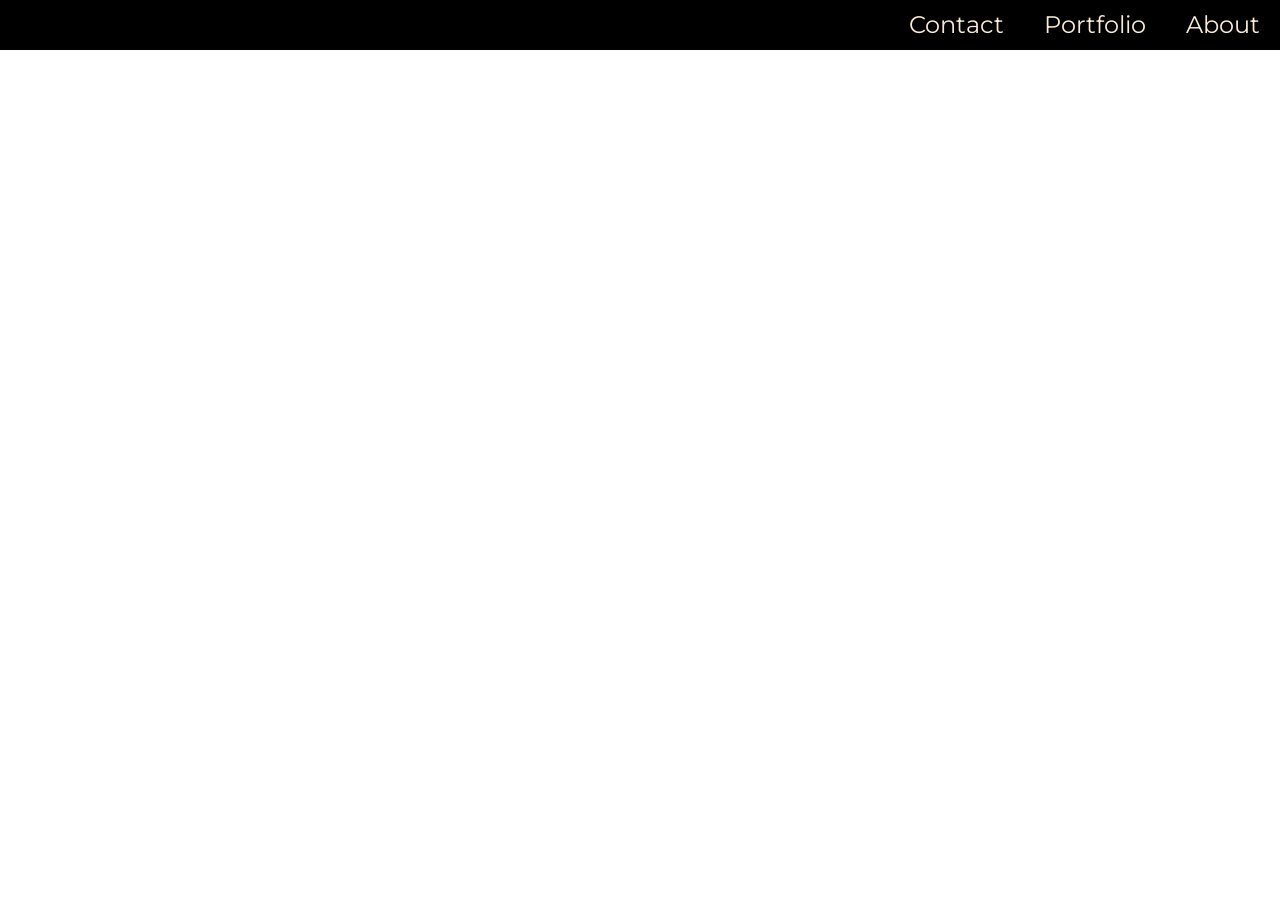
==== index.html @ 5353849e "Nav Bar" ====
<!DOCTYPE html>
<html lang="en-US">

<head>
	<title>Tien Butts</title>
	
	<link rel="stylesheet" href="main.css" type="text/css" />
	<link rel="stylesheet" href="http://cdn.leafletjs.com/leaflet/v0.7.7/leaflet.css" />

	<link href='https://fonts.googleapis.com/css?family=Montserrat' rel='stylesheet' type='text/css'>

	<script src="http://cdn.leafletjs.com/leaflet/v0.7.7/leaflet.js"></script>
</head>

<body>
	<nav class="top">
		<a href="/about/">About</a>
		<a href="/portfolio/">Portfolio</a>
		<a href="/contact/">Contact</a>
	</nav>
	<div class="home">
		<div class ="greeting">
			Greetings. I'm Tien.
		</div>
	</div>

	<div id="map">
	</div>
	<footer></footer>
</body>

<script type="text/javascript" src="script.js"></script>

</html>
---- main.css ----
body {
	font-family: 'Montserrat', sans-serif;
	font-size: 1.5em;
	color: black;
	text-decoration: none;
}

a {
	text-decoration: none;
}

#map {
	height:100%;
	width:100%;
	position:fixed;
	top:50px;
	left:0px;
}

nav {
	position:fixed;
	top:0px;
	left:0px;
	height:50px;
	width:100%;
	background-color: black;
}

nav.top a {
	color:antiquewhite;
	float:right;
	padding:0 20px;
	margin-top:10px;
	}
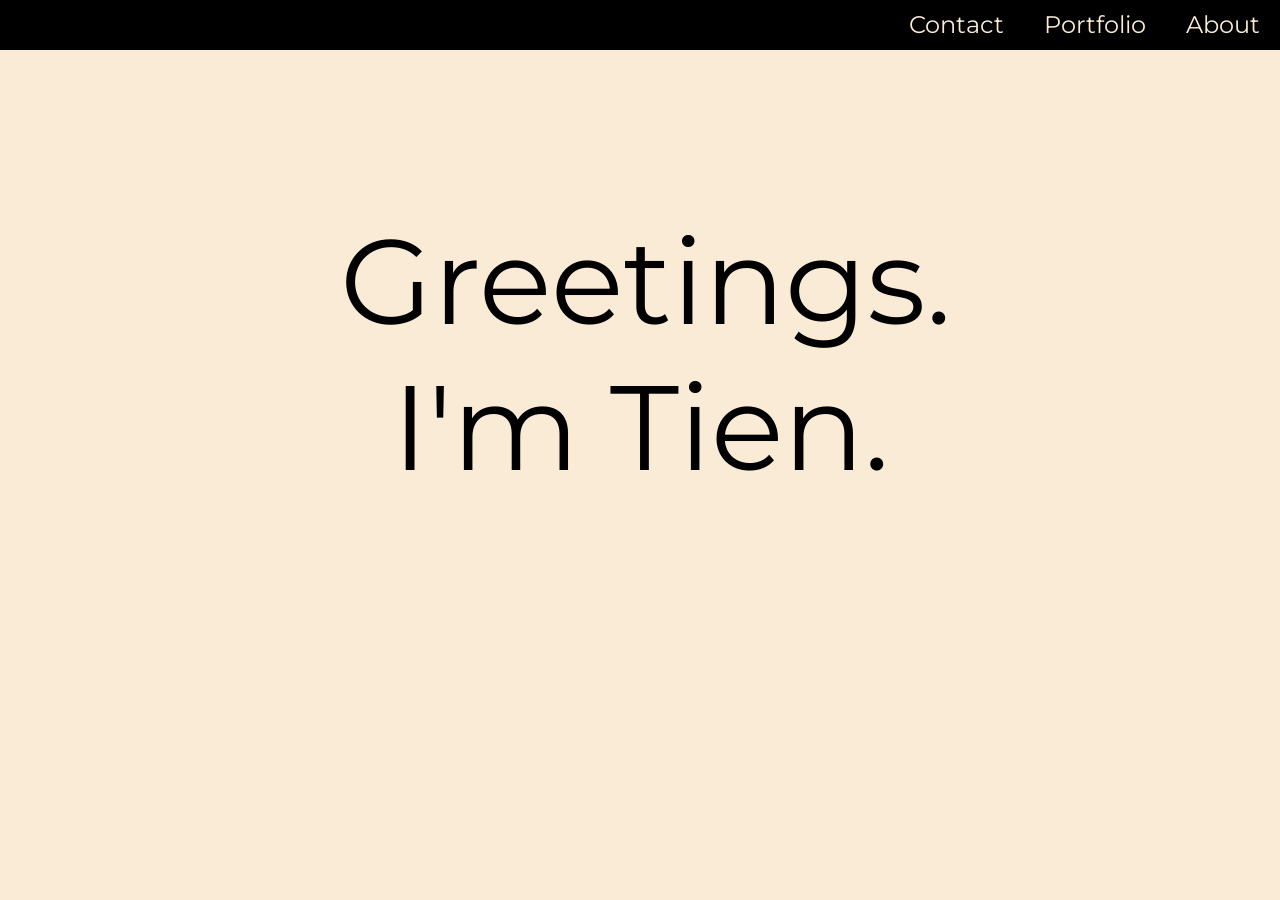
==== commit d5c8d166: "Greeting Page" ====
--- a/index.html
+++ b/index.html
@@ -23,9 +23,10 @@
 			Greetings. I'm Tien.
 		</div>
 	</div>
-
+<!--
 	<div id="map">
 	</div>
+-->
 	<footer></footer>
 </body>
 
--- a/main.css
+++ b/main.css
@@ -3,20 +3,15 @@
 	font-size: 1.5em;
 	color: black;
 	text-decoration: none;
+	background-color: antiquewhite;
 }
 
 a {
 	text-decoration: none;
 }
 
-#map {
-	height:100%;
-	width:100%;
-	position:fixed;
-	top:50px;
-	left:0px;
-}
 
+/* Navigation Bar */
 nav {
 	position:fixed;
 	top:0px;
@@ -32,3 +27,34 @@
 	padding:0 20px;
 	margin-top:10px;
 	}
+
+/* Greeting */
+
+div.greeting {
+	position: relative;
+	font-size:5em;
+	margin: 0 auto;
+	height:300px;
+	width:600px;
+	top:200px;
+	text-align:center;
+
+}
+
+
+/* Home Page */
+
+/* Contact */
+
+/* Portfolio */
+
+/* About */
+#map {
+	height:100%;
+	width:100%;
+	position:fixed;
+	top:50px;
+	left:0px;
+}
+
+/* Blog */
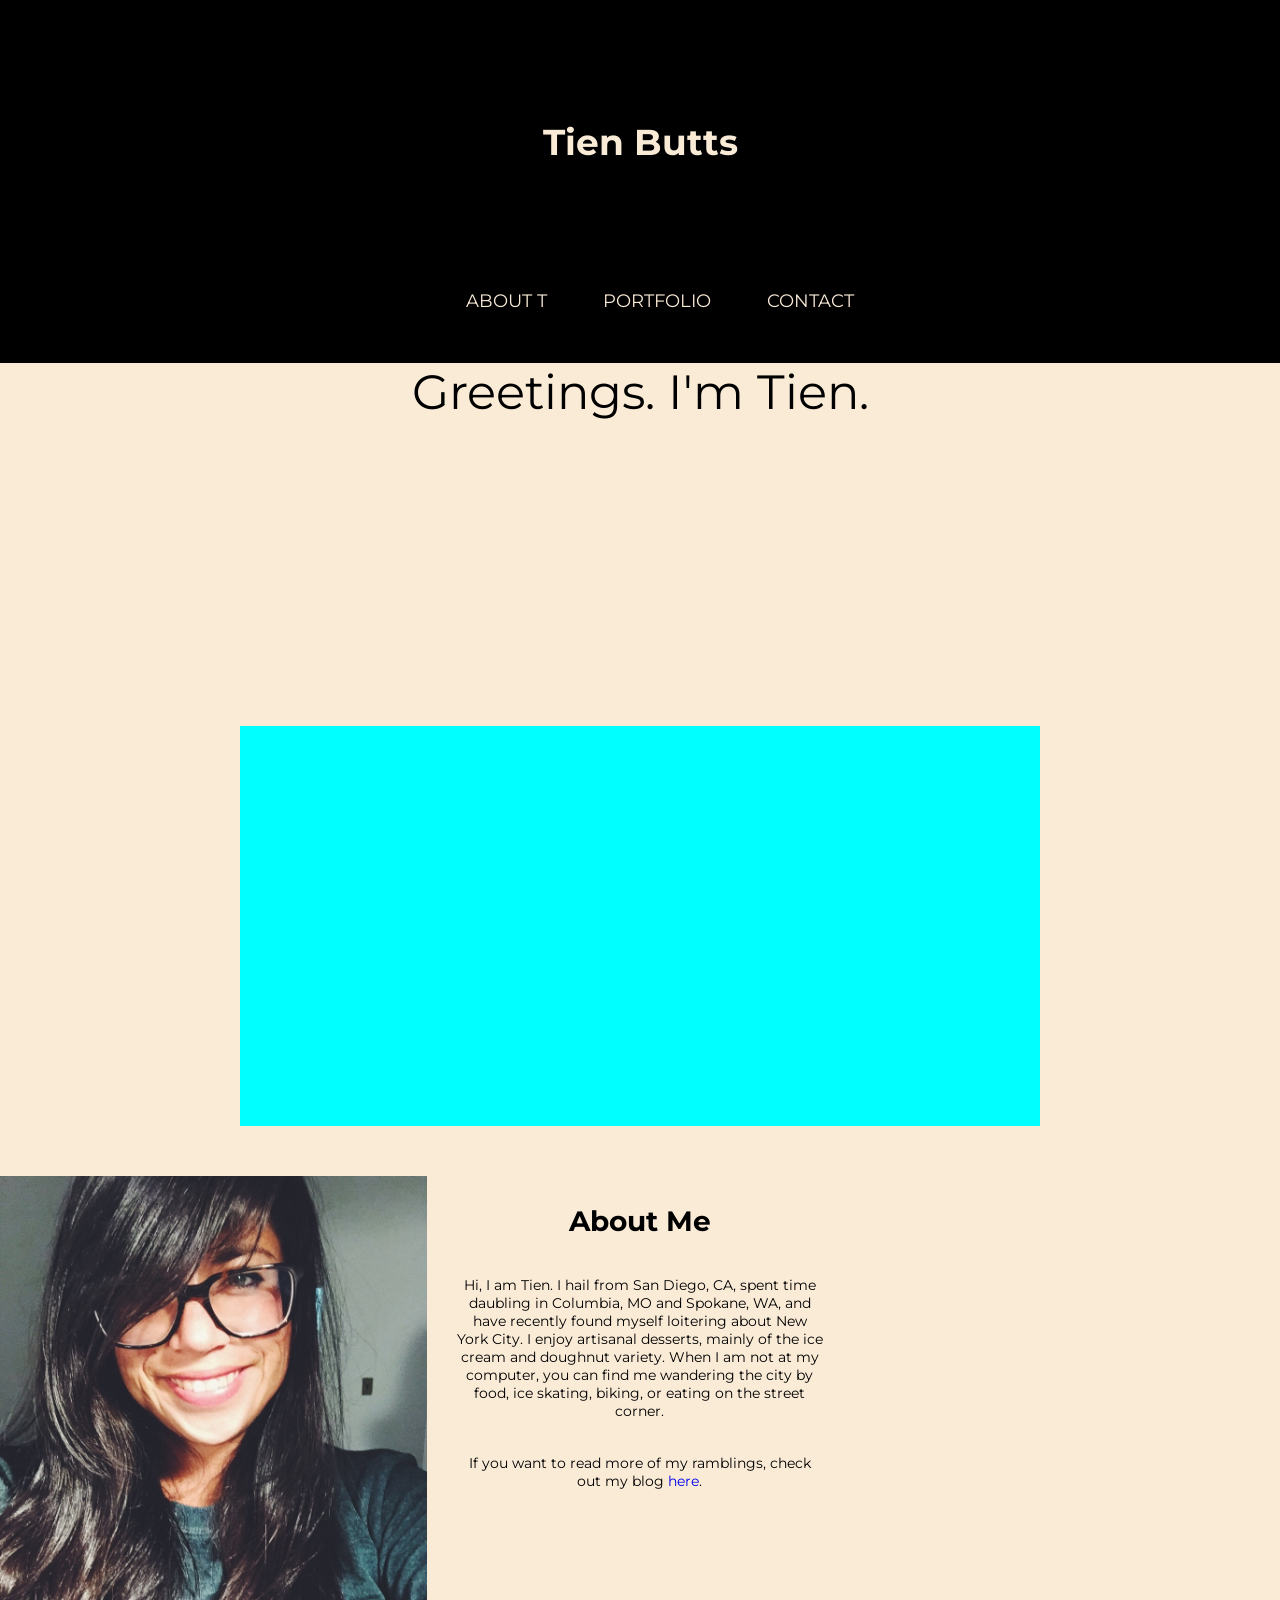
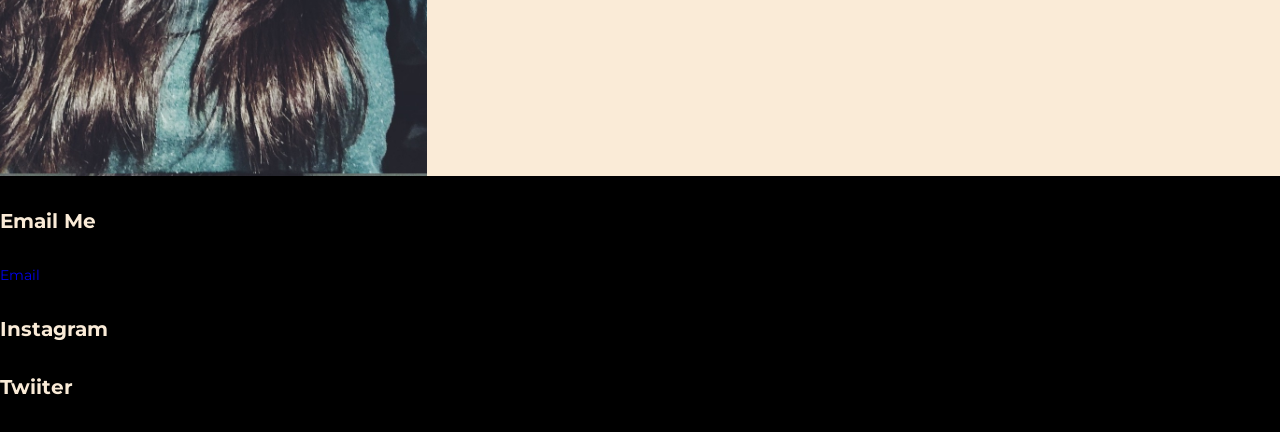
==== commit a1839c8c: "Edits to Layout Created About Me, Portfolio, Footer, Header, and Greeting -- Still Need Contact" ====
--- a/index.html
+++ b/index.html
@@ -14,20 +14,56 @@
 
 <body>
 	<nav class="top">
-		<a href="/about/">About</a>
-		<a href="/portfolio/">Portfolio</a>
-		<a href="/contact/">Contact</a>
+		<h1>Tien Butts</h1>
+		<ul>
+			<li><a href="/about/">About T</a></li>
+			<li><a href="/portfolio/">Portfolio</a></li>
+			<li><a href="/contact/">Contact</a></li>
+		<ul>
 	</nav>
 	<div class="home">
 		<div class ="greeting">
 			Greetings. I'm Tien.
 		</div>
 	</div>
-<!--
-	<div id="map">
+	<div class="portfolio">
+		<div class="img1"></div>
+		<div class="img1"></div>
+		<div class="img1"></div>
+		<div class="img1"></div>
+		<div class="img1"></div>
+		<div class="img1"></div>
+		<div class="img1"></div>
+		<div class="img1"></div>
+
 	</div>
--->
-	<footer></footer>
+	<div class="about_me">
+		<div id="tien_photo">
+		</div>
+		<div id="tien_about">
+			<h3>About Me</h3>
+			<p>
+				Hi, I am Tien. I hail from San Diego, CA, spent time daubling in Columbia, MO and Spokane, WA, and have recently found myself loitering about New York City. I enjoy artisanal desserts, mainly of the ice cream and doughnut variety. When I am not at my computer, you can find me wandering the city by food, ice skating, biking, or eating on the street corner.
+			</p>
+			<div class="break-1"></div>
+			<p>
+				If you want to read more of my ramblings, check out my blog <a href="www.tienbutts.blogspot.com">here</a>.
+			</p>
+		</div>
+		<div id="map">
+		</div>
+	</div>
+	<footer>
+		<div class="footer1">
+			<h5>Email Me</h5>
+			<p><a href="mailto:tienbutts@gmail.com">Email</a></p>
+		</div>
+		<div class="footer2">
+			<h5>Instagram</h5>
+		</div>
+		<div class="footer3">
+			<h5>Twiiter</h5>
+		</div>
 </body>
 
 <script type="text/javascript" src="script.js"></script>
--- a/main.css
+++ b/main.css
@@ -4,57 +4,105 @@
 	color: black;
 	text-decoration: none;
 	background-color: antiquewhite;
+	margin:0;
 }
 
 a {
 	text-decoration: none;
 }
 
+p {
+	font-size:14px;
+}
 
 /* Navigation Bar */
 nav {
-	position:fixed;
-	top:0px;
-	left:0px;
-	height:50px;
+	padding:50px 0;
+	background-color: black;
+	color:antiquewhite;
 	width:100%;
-	background-color: black;
+	text-align:center;
 }
 
-nav.top a {
+nav.top h1 {
+	padding:40px 0 90px 0;
+}
+
+nav.top ul {
+	margin:0 auto;
+}
+
+nav.top ul li {
+	display: inline;
+	padding:0 25px;
+}
+
+nav.top ul li a {
 	color:antiquewhite;
-	float:right;
-	padding:0 20px;
-	margin-top:10px;
-	}
+	font-size:.75em;
+	text-transform:uppercase;
+}
 
 /* Greeting */
 
 div.greeting {
 	position: relative;
-	font-size:5em;
+	font-size:2em;
 	margin: 0 auto;
-	height:300px;
+	height:362.9px;
 	width:600px;
-	top:200px;
+	vertical-align: middle;
 	text-align:center;
 
 }
 
 
 /* Home Page */
+div.portfolio {
+	width:800px;
+	margin:0 auto;
+}
+
+div.img1 {
+	background-color:aqua;
+	width:200px;
+	height:200px;
+	display:inline-block;
+	float:left;
+}
 
 /* Contact */
 
 /* Portfolio */
 
+
 /* About */
-#map {
-	height:100%;
-	width:100%;
-	position:fixed;
-	top:50px;
-	left:0px;
+div#tien_photo, div#tien_about, div#map {
+	width:33.33%;
+	height:600px;
+	float:left;
+	margin-top:50px;
 }
 
-/* Blog */+div#tien_about {
+	text-align:center;
+}
+
+div#tien_about p {
+	padding:10px 30px 10px 30px;
+}
+
+div#tien_photo {
+	background-image: url("./assets/tien.jpg");
+	background-size:100%;
+}
+
+/* Blog */
+
+/* Footer */
+footer {
+	background-color:black;
+	color:antiquewhite;
+	float:left;
+	width:100%;
+}
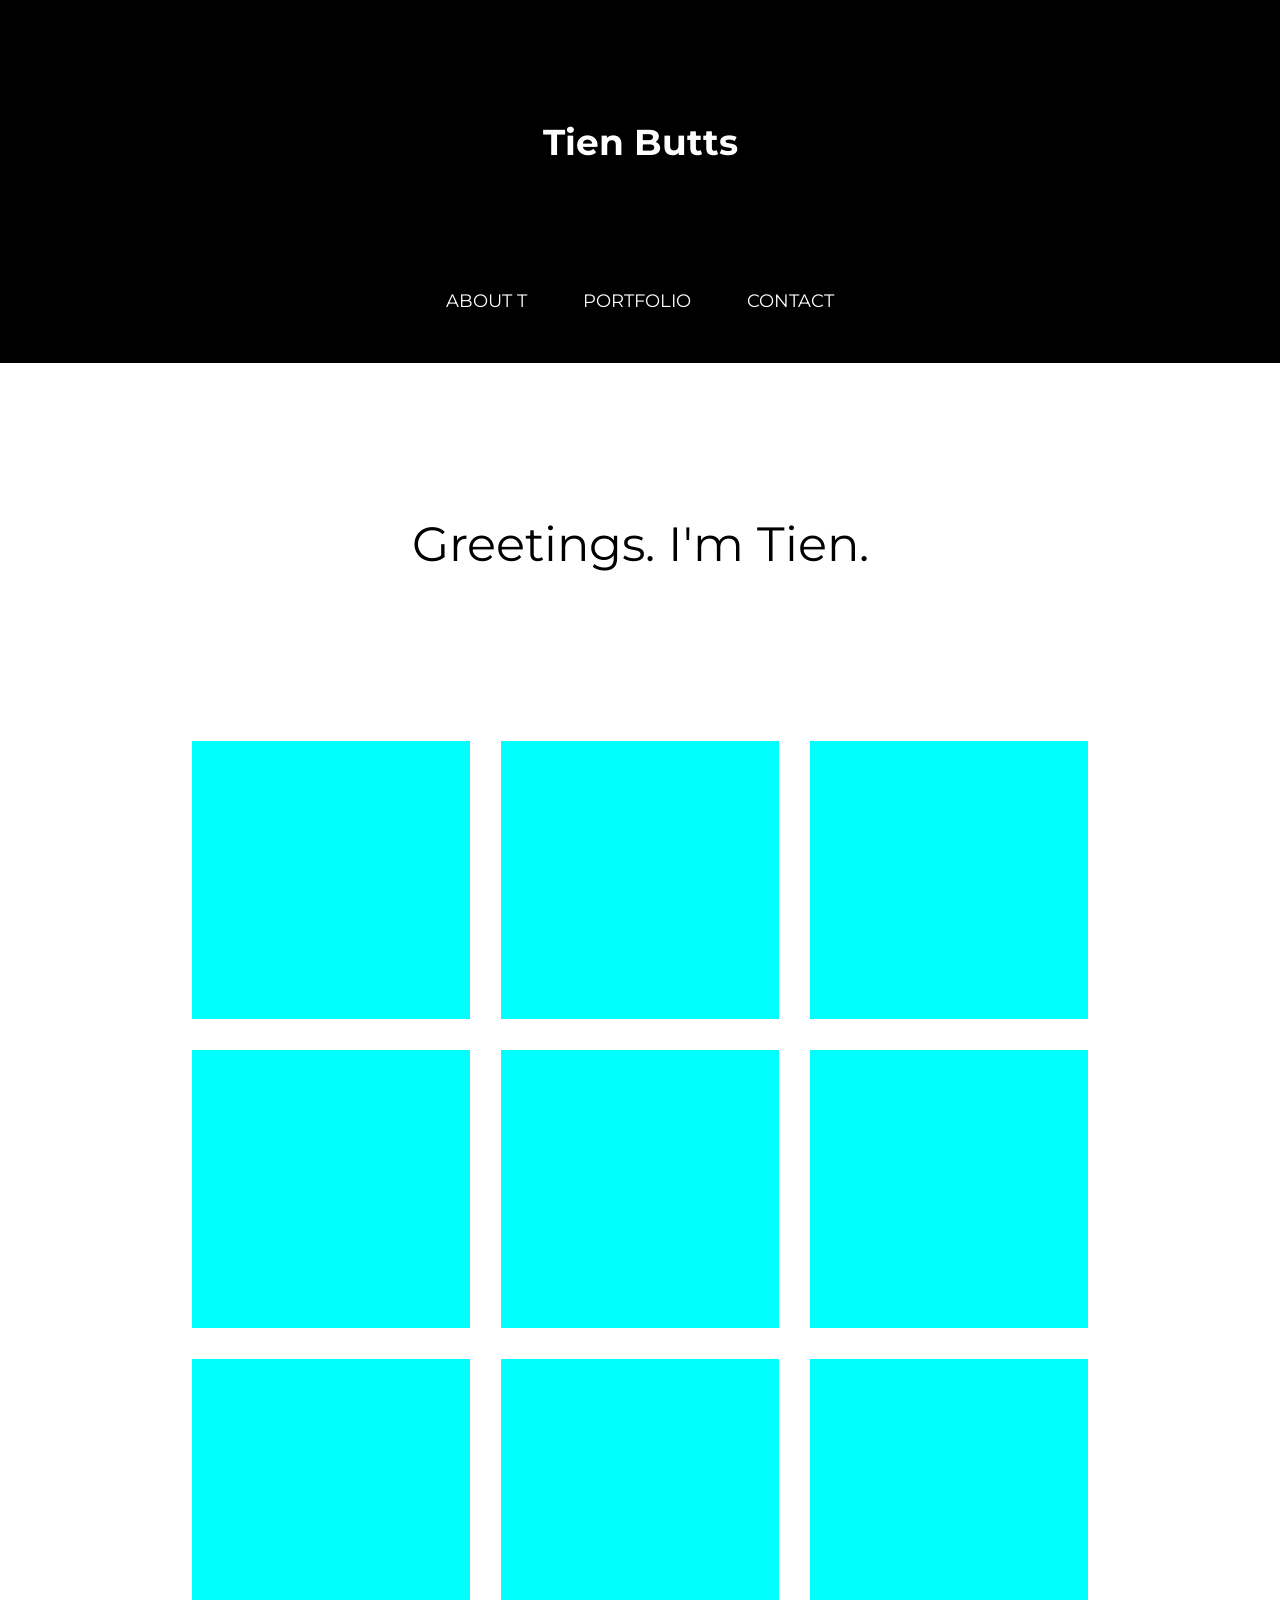
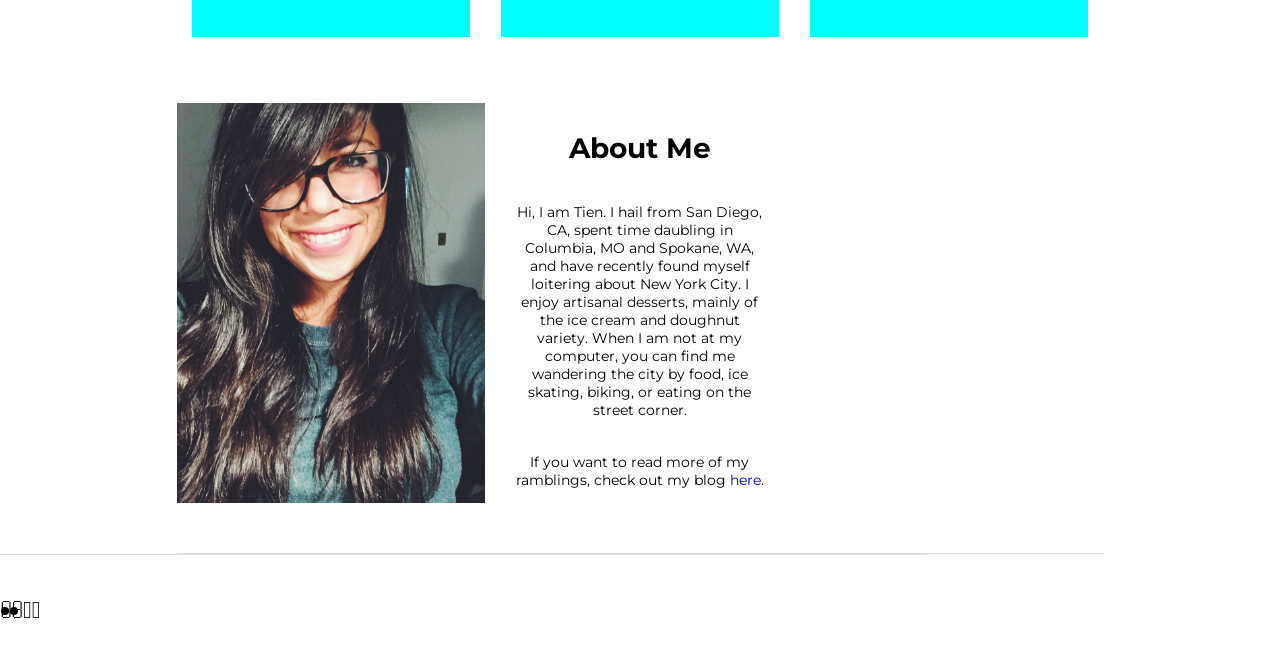
==== commit b198113f: "Edits to layout" ====
--- a/index.html
+++ b/index.html
@@ -6,6 +6,7 @@
 	
 	<link rel="stylesheet" href="main.css" type="text/css" />
 	<link rel="stylesheet" href="http://cdn.leafletjs.com/leaflet/v0.7.7/leaflet.css" />
+	<link rel="stylesheet" href="font-awesome.min.css">
 
 	<link href='https://fonts.googleapis.com/css?family=Montserrat' rel='stylesheet' type='text/css'>
 
@@ -35,6 +36,7 @@
 		<div class="img1"></div>
 		<div class="img1"></div>
 		<div class="img1"></div>
+		<div class="img1"></div>
 
 	</div>
 	<div class="about_me">
@@ -47,23 +49,28 @@
 			</p>
 			<div class="break-1"></div>
 			<p>
-				If you want to read more of my ramblings, check out my blog <a href="www.tienbutts.blogspot.com">here</a>.
+				If you want to read more of my ramblings, check out my blog <a href="http://www.tienbutts.blogspot.com">here</a>.
 			</p>
 		</div>
 		<div id="map">
 		</div>
 	</div>
+	<div class="line">
+	</div>
 	<footer>
-		<div class="footer1">
-			<h5>Email Me</h5>
-			<p><a href="mailto:tienbutts@gmail.com">Email</a></p>
-		</div>
-		<div class="footer2">
-			<h5>Instagram</h5>
-		</div>
-		<div class="footer3">
-			<h5>Twiiter</h5>
-		</div>
+		<ul class="footer-elements">
+			<li>
+				<i class="fa fa-envelope-o"></i>
+					<!-- <p><a href="mailto:tienbutts@gmail.com">Email</a></p> -->
+			</li>
+			<li>
+				</div>
+				<i class="fa fa-instagram"></i>
+			</li>
+			<li>
+				<i class="fa fa-twitter"></i>
+			</li>
+		</ul?>
 </body>
 
 <script type="text/javascript" src="script.js"></script>
--- a/main.css
+++ b/main.css
@@ -3,9 +3,7 @@
 	font-size: 1.5em;
 	color: black;
 	text-decoration: none;
-	background-color: antiquewhite;
-	margin:0;
-}
+	margin:0;}
 
 a {
 	text-decoration: none;
@@ -19,7 +17,7 @@
 nav {
 	padding:50px 0;
 	background-color: black;
-	color:antiquewhite;
+	color:white;
 	width:100%;
 	text-align:center;
 }
@@ -30,6 +28,7 @@
 
 nav.top ul {
 	margin:0 auto;
+	padding:0;
 }
 
 nav.top ul li {
@@ -38,7 +37,7 @@
 }
 
 nav.top ul li a {
-	color:antiquewhite;
+	color:white;
 	font-size:.75em;
 	text-transform:uppercase;
 }
@@ -47,26 +46,28 @@
 
 div.greeting {
 	position: relative;
-	font-size:2em;
-	margin: 0 auto;
 	height:362.9px;
-	width:600px;
-	vertical-align: middle;
 	text-align:center;
-
+	line-height:362.9px;
+	font-size: 2em;
 }
 
 
 /* Home Page */
 div.portfolio {
-	width:800px;
+	width:927px;
+	height:927px;
 	margin:0 auto;
+	min-height:500px;
+	padding-bottom:50px;
+	;
 }
 
 div.img1 {
 	background-color:aqua;
-	width:200px;
-	height:200px;
+	width:30%;
+	height:30%;
+	margin:1.66%;
 	display:inline-block;
 	float:left;
 }
@@ -75,13 +76,19 @@
 
 /* Portfolio */
 
+/* About */
+div.about_me {
+	height: 400px;
+	padding-bottom:50px;
+	border-bottom:1px solid #ddd;
+	max-width:927px;
+	margin:0 auto;
+}
 
-/* About */
 div#tien_photo, div#tien_about, div#map {
 	width:33.33%;
-	height:600px;
 	float:left;
-	margin-top:50px;
+	height:100%;
 }
 
 div#tien_about {
@@ -94,15 +101,35 @@
 
 div#tien_photo {
 	background-image: url("./assets/tien.jpg");
-	background-size:100%;
+	background-size: 100%;
+	background-position: center;
+	background-repeat: no-repeat;
+	background-color:black;
 }
 
 /* Blog */
 
 /* Footer */
+div.line {
+	max-width:927px;
+	height:1px;
+	background-color:#ddd;
+}
 footer {
-	background-color:black;
-	color:antiquewhite;
 	float:left;
 	width:100%;
+	padding:40px 0;
+	margin:0 auto;
+	max-width:927px;
+	display:block;
+}
+
+ul.footer-elements {
+	display:inline;
+	text-align:center;
+	margin:0 auto;
+}
+
+ul.footer-elements li {
+	float:left;
 }
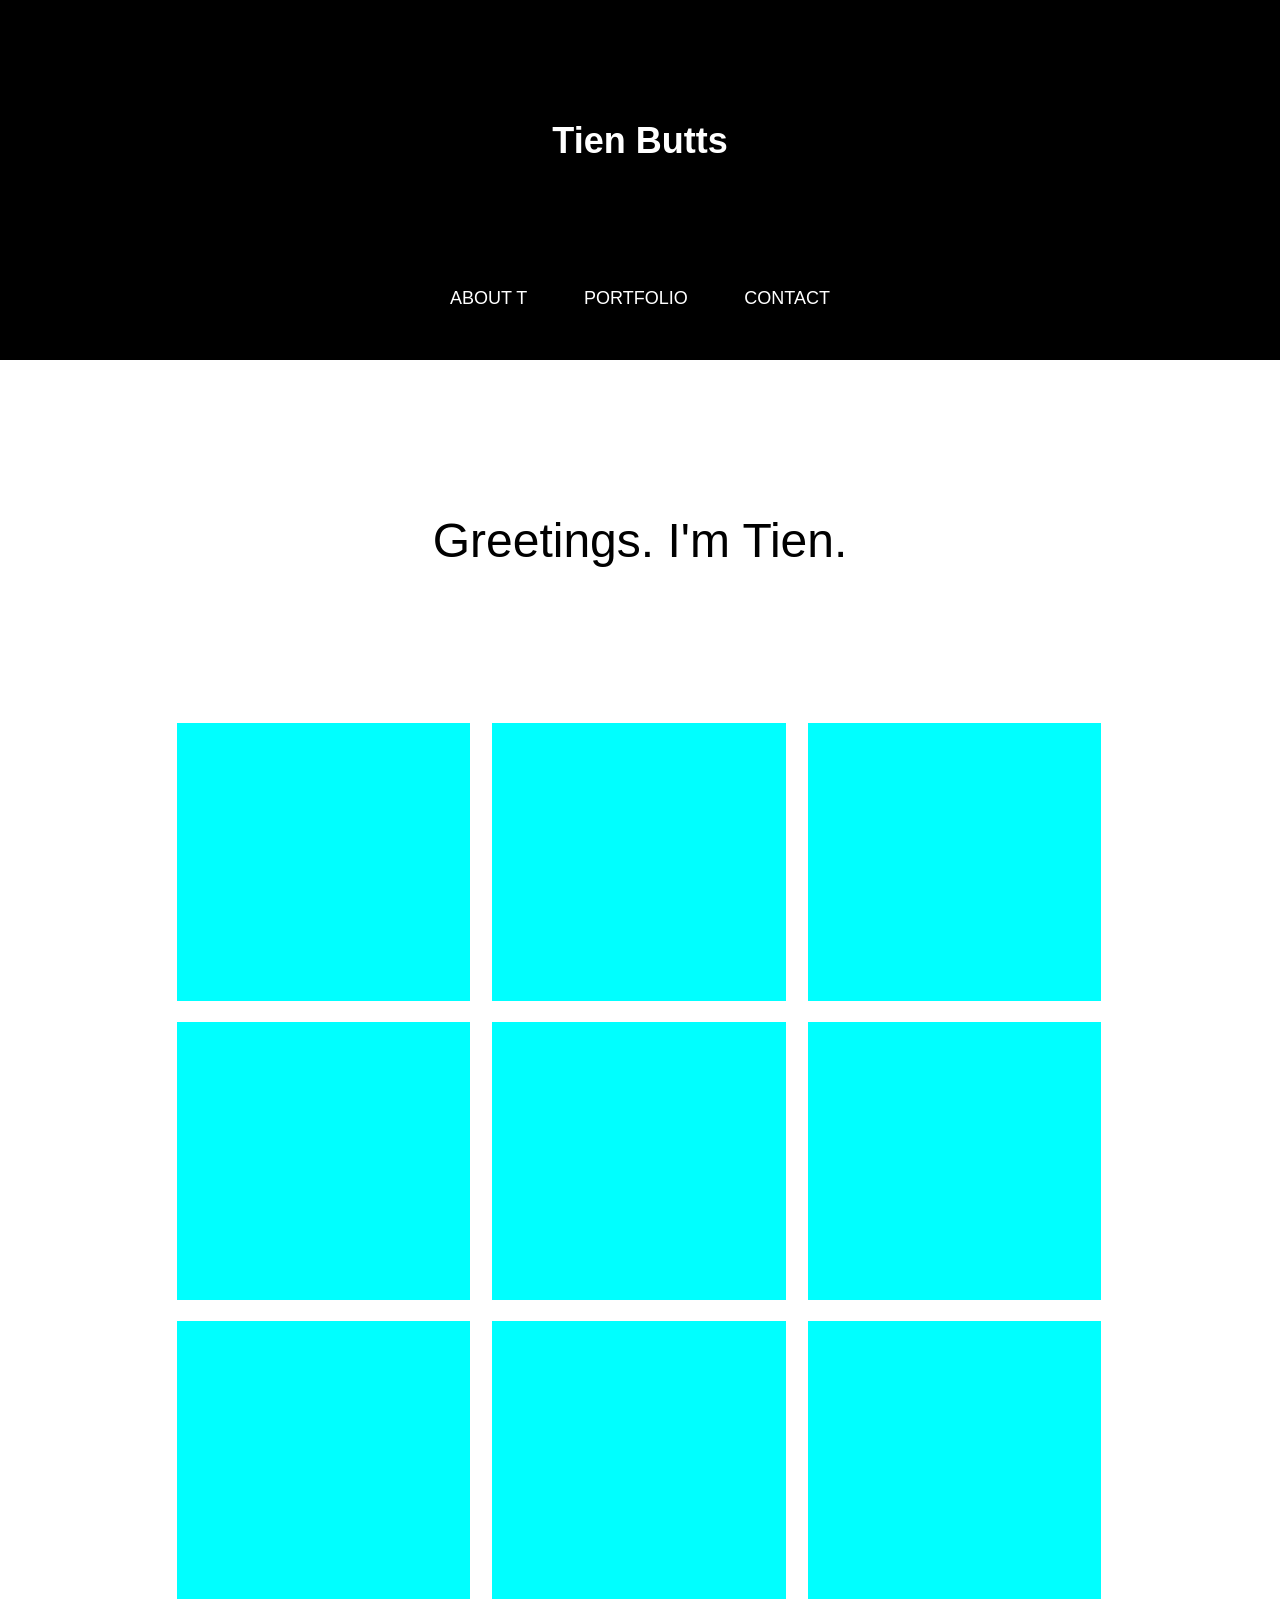
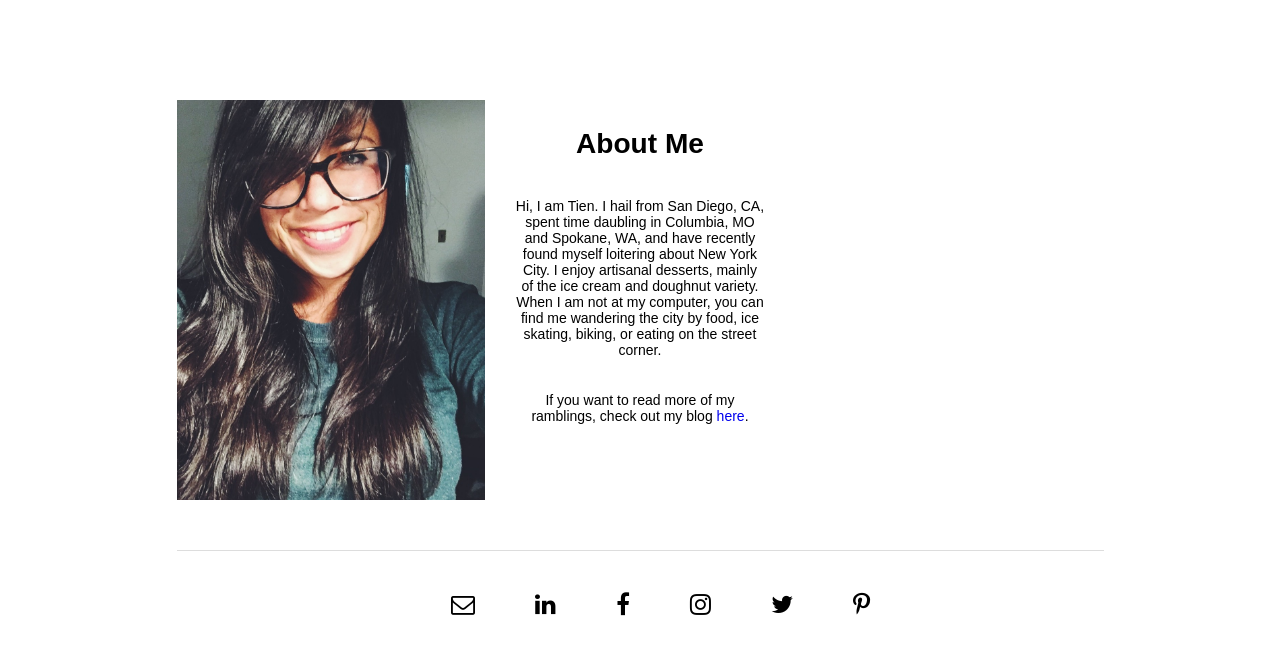
==== commit c6c5e7d1: "Edits to Footer" ====
--- a/index.html
+++ b/index.html
@@ -8,7 +8,7 @@
 	<link rel="stylesheet" href="http://cdn.leafletjs.com/leaflet/v0.7.7/leaflet.css" />
 	<link rel="stylesheet" href="font-awesome.min.css">
 
-	<link href='https://fonts.googleapis.com/css?family=Montserrat' rel='stylesheet' type='text/css'>
+	<link rel="stylesheet" href="https://maxcdn.bootstrapcdn.com/font-awesome/4.5.0/css/font-awesome.min.css">
 
 	<script src="http://cdn.leafletjs.com/leaflet/v0.7.7/leaflet.js"></script>
 </head>
@@ -28,15 +28,15 @@
 		</div>
 	</div>
 	<div class="portfolio">
+		<div class="img2"></div>
 		<div class="img1"></div>
+		<div class="img3"></div>
+		<div class="img2"></div>
 		<div class="img1"></div>
+		<div class="img3"></div>
+		<div class="img2"></div>
 		<div class="img1"></div>
-		<div class="img1"></div>
-		<div class="img1"></div>
-		<div class="img1"></div>
-		<div class="img1"></div>
-		<div class="img1"></div>
-		<div class="img1"></div>
+		<div class="img3"></div>
 
 	</div>
 	<div class="about_me">
@@ -55,8 +55,6 @@
 		<div id="map">
 		</div>
 	</div>
-	<div class="line">
-	</div>
 	<footer>
 		<ul class="footer-elements">
 			<li>
@@ -65,10 +63,21 @@
 			</li>
 			<li>
 				</div>
+				<i class="fa fa-linkedin"></i>
+			</li>
+			<li>
+				</div>
+				<i class="fa fa-facebook-f"></i>
+			</li>
+			<li>
+				</div>
 				<i class="fa fa-instagram"></i>
 			</li>
 			<li>
 				<i class="fa fa-twitter"></i>
+			</li>
+			<li>
+				<i class="fa fa-pinterest-p"></i>
 			</li>
 		</ul?>
 </body>
--- a/main.css
+++ b/main.css
@@ -63,13 +63,20 @@
 	;
 }
 
-div.img1 {
+div.img1, div.img2, div.img3 {
 	background-color:aqua;
-	width:30%;
+	width:31.66%;
 	height:30%;
-	margin:1.66%;
 	display:inline-block;
-	float:left;
+	margin-bottom:15px;
+}
+
+div.img2  {
+	margin-right:1.66%;
+}
+
+div.img3 {
+	margin-left: 1.66%;
 }
 
 /* Contact */
@@ -116,20 +123,17 @@
 	background-color:#ddd;
 }
 footer {
-	float:left;
-	width:100%;
 	padding:40px 0;
-	margin:0 auto;
-	max-width:927px;
-	display:block;
+	text-align: center;
 }
 
 ul.footer-elements {
-	display:inline;
-	text-align:center;
+	display:inline-block;
 	margin:0 auto;
 }
 
 ul.footer-elements li {
 	float:left;
+	list-style-type: none;
+	padding:0 30px;
 }
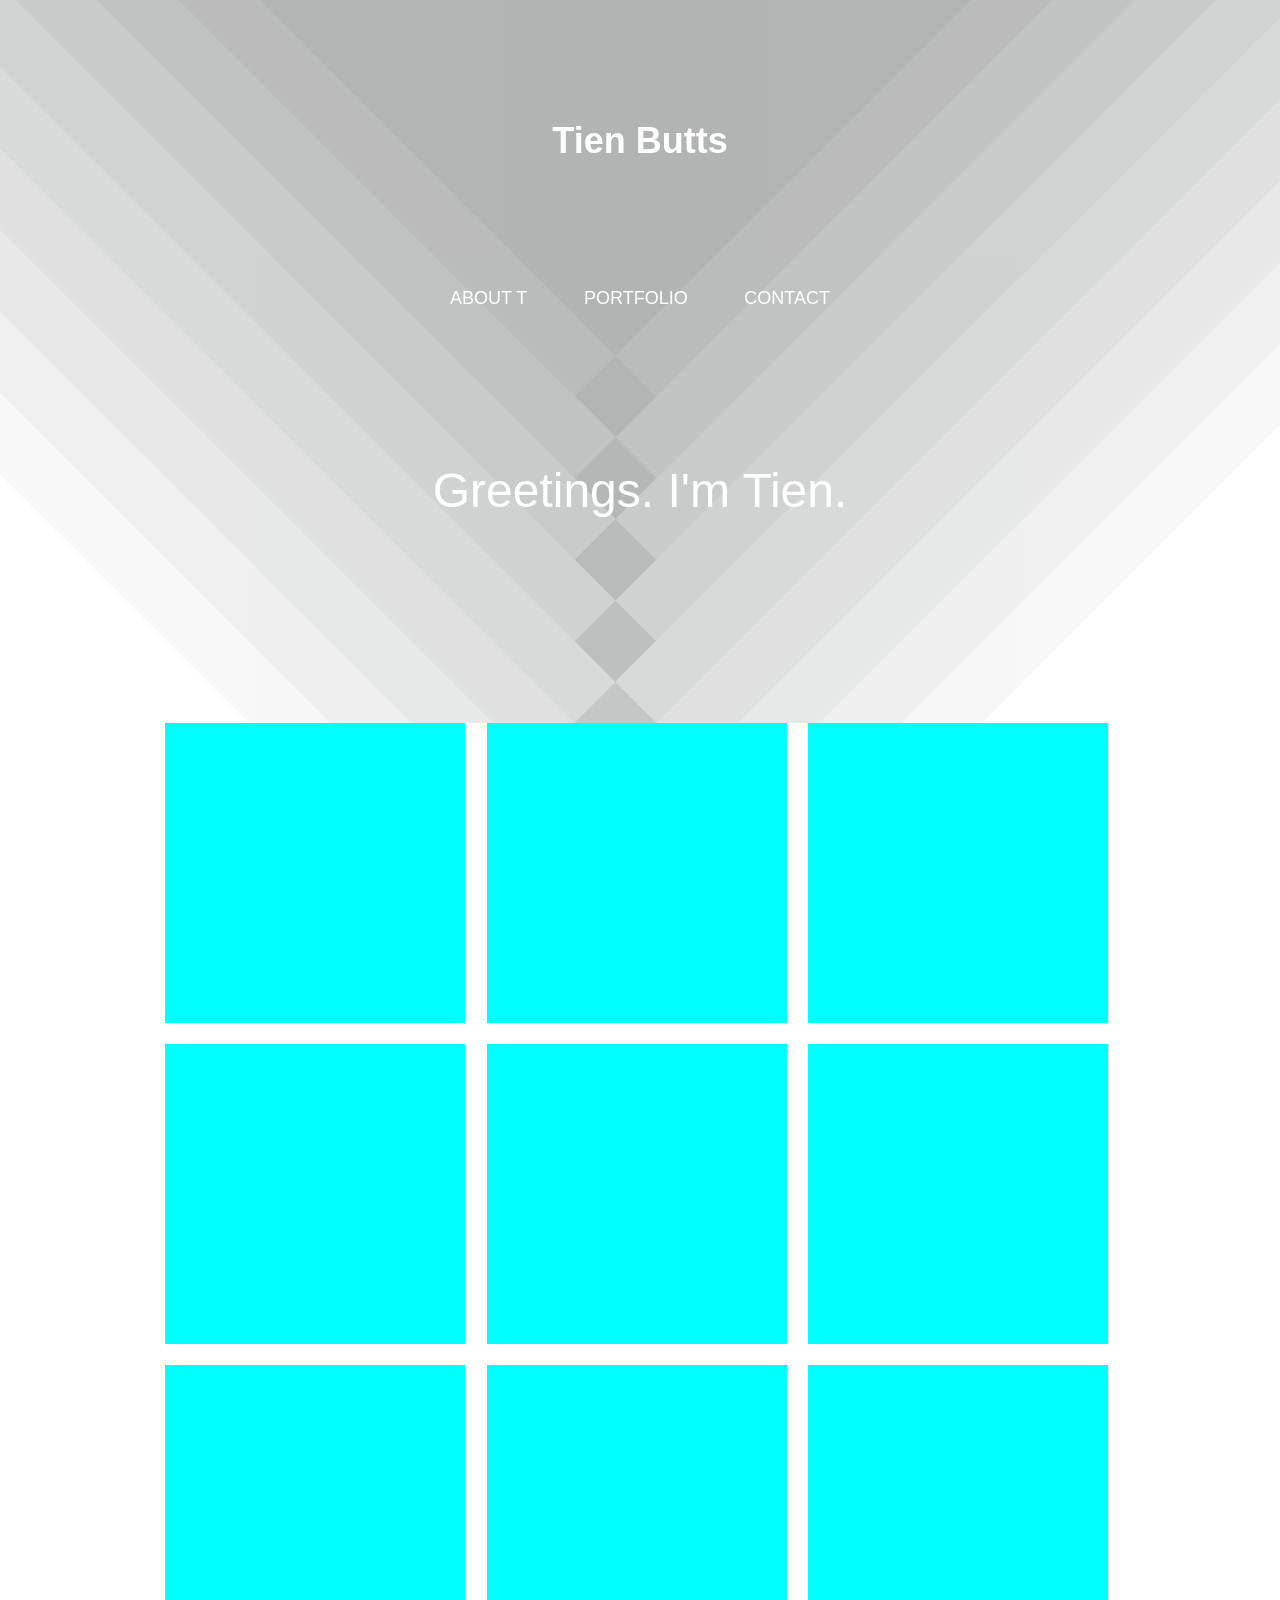
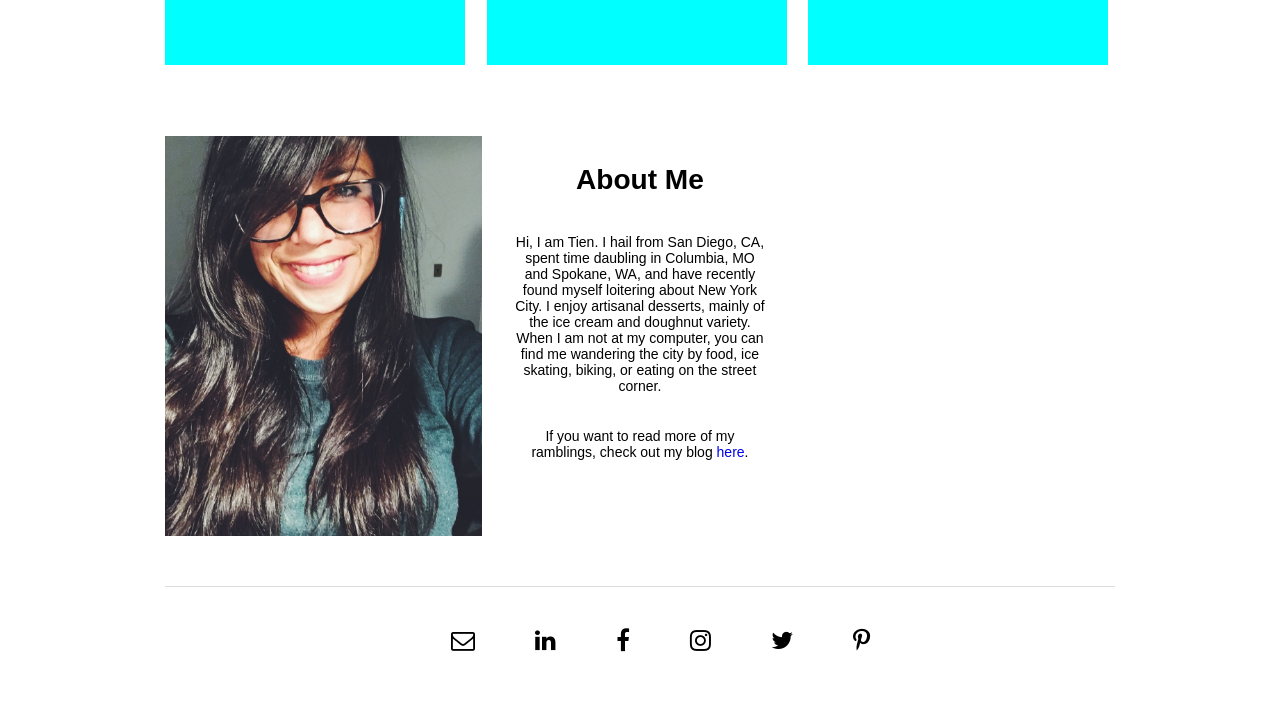
==== commit 7060f630: "Edits to Header Image" ====
--- a/index.html
+++ b/index.html
@@ -21,12 +21,12 @@
 			<li><a href="/portfolio/">Portfolio</a></li>
 			<li><a href="/contact/">Contact</a></li>
 		<ul>
+		<div class="home">
+			<div class ="greeting">
+			Greetings. I'm Tien.
+			</div>
+		</div>
 	</nav>
-	<div class="home">
-		<div class ="greeting">
-			Greetings. I'm Tien.
-		</div>
-	</div>
 	<div class="portfolio">
 		<div class="img2"></div>
 		<div class="img1"></div>
--- a/main.css
+++ b/main.css
@@ -16,7 +16,11 @@
 /* Navigation Bar */
 nav {
 	padding:50px 0;
-	background-color: black;
+	background-image: url("./assets/Tien_header.png");
+	background-repeat: no-repeat;
+	background-size: cover;
+	background-position:50% 50%;
+	opacity:.3;
 	color:white;
 	width:100%;
 	text-align:center;
@@ -43,6 +47,8 @@
 }
 
 /* Greeting */
+div.home {
+}
 
 div.greeting {
 	position: relative;
@@ -50,33 +56,57 @@
 	text-align:center;
 	line-height:362.9px;
 	font-size: 2em;
-}
+	opacity: 1;
+    filter: alpha(opacity=0);
+  -webkit-transition: all .55s ease-in;
+  -moz-transition: all .55s ease-in;
+  -ms-transition: all .55s ease-in;
+  -o-transition: all .55s ease-in;
+  transition: all .55s ease-in;
+    }
+
+div.greeting p {
+	opacity:1;
+}
+
+div.greeting[data-position="left"] { left: -20%; }
+div.greeting[data-position="right"] { right: -20%; }
+div.greeting[data-position="left"].viewed {
+  left: 0%;
+  opacity: 1;
+  filter: alpha(opacity=100);
+}
+div.greeting[data-position="right"].viewed {
+  right: 0%;
+  opacity: 1;
+  filter: alpha(opacity=100);
+}
+
 
 
 /* Home Page */
 div.portfolio {
-	width:927px;
-	height:927px;
-	margin:0 auto;
-	min-height:500px;
+	width:950px;
+	margin:0 auto;
 	padding-bottom:50px;
+	overflow:auto;
 	;
 }
 
 div.img1, div.img2, div.img3 {
 	background-color:aqua;
-	width:31.66%;
-	height:30%;
+	width:300px;
+	height:300px;
 	display:inline-block;
 	margin-bottom:15px;
 }
 
 div.img2  {
-	margin-right:1.66%;
+	margin-right:15px;
 }
 
 div.img3 {
-	margin-left: 1.66%;
+	margin-left: 15px;
 }
 
 /* Contact */
@@ -88,7 +118,7 @@
 	height: 400px;
 	padding-bottom:50px;
 	border-bottom:1px solid #ddd;
-	max-width:927px;
+	max-width:950px;
 	margin:0 auto;
 }
 
@@ -108,10 +138,11 @@
 
 div#tien_photo {
 	background-image: url("./assets/tien.jpg");
-	background-size: 100%;
+	background-size: cover;
 	background-position: center;
 	background-repeat: no-repeat;
-	background-color:black;
+	background-color:white;
+	height:100%;
 }
 
 /* Blog */
@@ -136,4 +167,89 @@
 	float:left;
 	list-style-type: none;
 	padding:0 30px;
+}
+
+/* Media Queries */
+@media only screen and (max-width:500px) {
+	nav {
+		padding:20px 0 30px 0;
+	}
+	nav.top h1 {
+		padding:20px 0 0 0;
+	}
+	nav.top ul li {
+		display:block;
+		font-size: .75em;
+	}
+	div.greeting {
+		font-size: 1em;
+		height:200px;
+		line-height: 200px;
+	}
+	div.portfolio {
+		width:100%;
+	}
+	div.img1, div.img2, div.img3 {
+		width:50%;
+		height:auto;
+		padding-top: 50%;
+		margin:0;
+		float:left;
+	}
+	div.about_me {
+		width:90%;
+		height:100%;
+		margin:0 20px 0 20px;
+	}
+	div#tien_photo, div#map, div#tien_about {
+		width:100%;
+		float:none;
+		height:500px;
+	}
+	div#tien_about{
+		height:100%;
+	}
+	footer {
+		width:285px;
+		margin:0 auto;
+	}
+	ul.footer-element {
+		padding:20px 0 20px 0;
+	}
+}
+
+@media only screen and (max-width:950px) {
+	nav.top {
+		width:100%;
+	}
+	div.portfolio {
+		width:100%;
+		padding:0 20px 0 20px;
+	}
+	div.img1, div.img2, div.img3 {
+		width:33.33%;
+		height:auto;
+		padding-top: 33.33%;
+		margin:0;
+		float:left;
+	}
+	div.about_me {
+		height:100%;
+		overflow: hidden;
+		margin:50px 20px 0 20px;
+	}
+	div#tien_photo, div#map, div#tien_about {
+		width:50%;
+		height:500px;
+	}
+	div#map {
+		width:100%;
+	}
+	footer {
+		width:285px;
+		margin:0 auto;
+	}
+	ul.footer-element {
+		padding:20px 0 20px 0;
+	}
 }
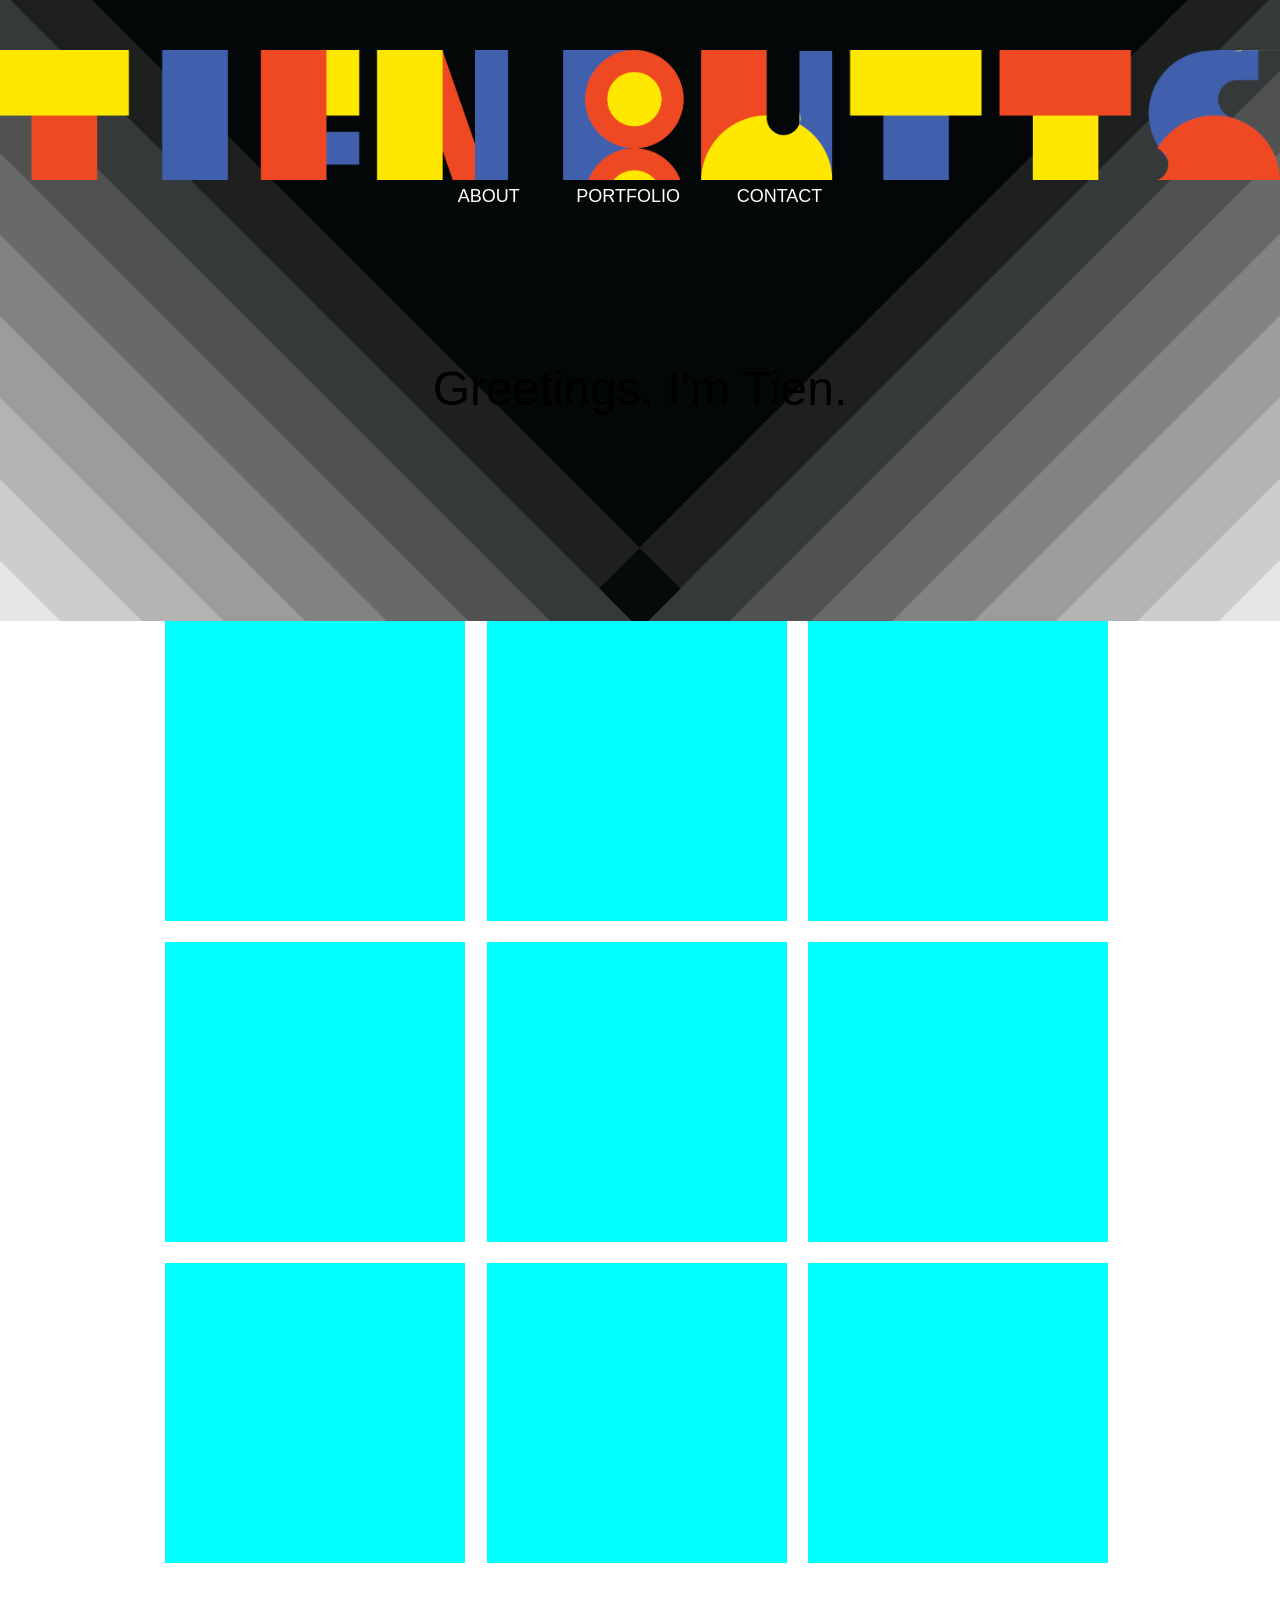
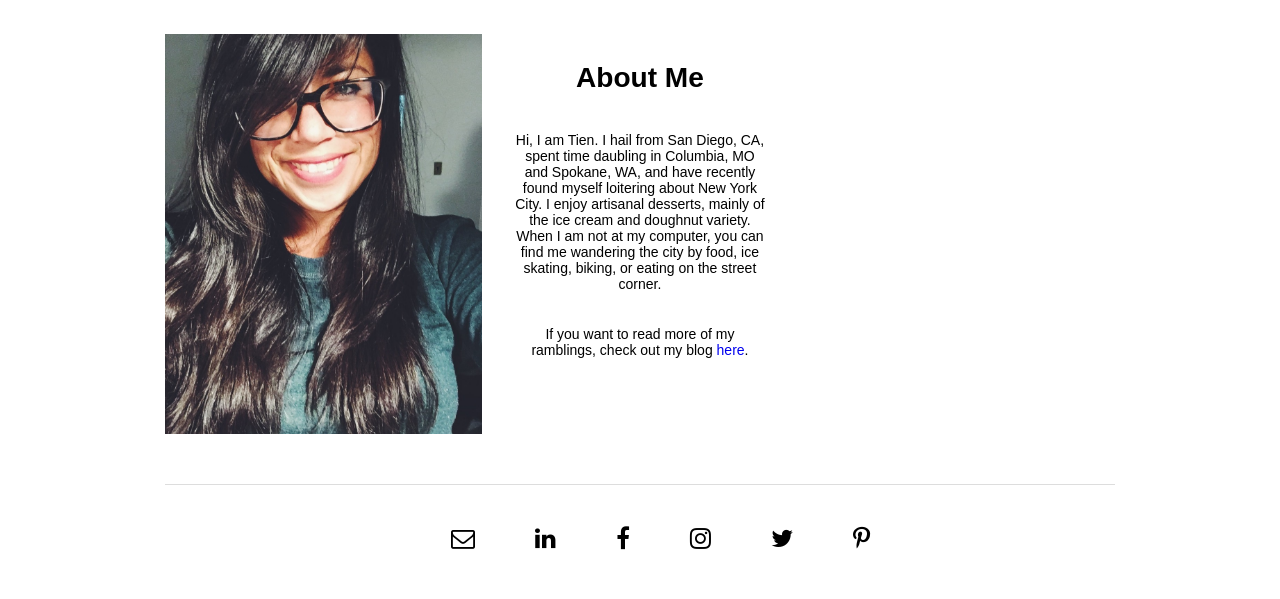
==== commit f18de90f: "Header Edits and Logo" ====
--- a/index.html
+++ b/index.html
@@ -15,9 +15,10 @@
 
 <body>
 	<nav class="top">
-		<h1>Tien Butts</h1>
+		<div class="logo">
+		</div>
 		<ul>
-			<li><a href="/about/">About T</a></li>
+			<li><a href="/about/">About</a></li>
 			<li><a href="/portfolio/">Portfolio</a></li>
 			<li><a href="/contact/">Contact</a></li>
 		<ul>
--- a/main.css
+++ b/main.css
@@ -19,15 +19,15 @@
 	background-image: url("./assets/Tien_header.png");
 	background-repeat: no-repeat;
 	background-size: cover;
-	background-position:50% 50%;
-	opacity:.3;
-	color:white;
+	color:whiteTIen;
 	width:100%;
 	text-align:center;
 }
 
-nav.top h1 {
+div.logo {
 	padding:40px 0 90px 0;
+	background-image: url("./assets/Tien_logo.png");
+	background-size: 100%;
 }
 
 nav.top ul {
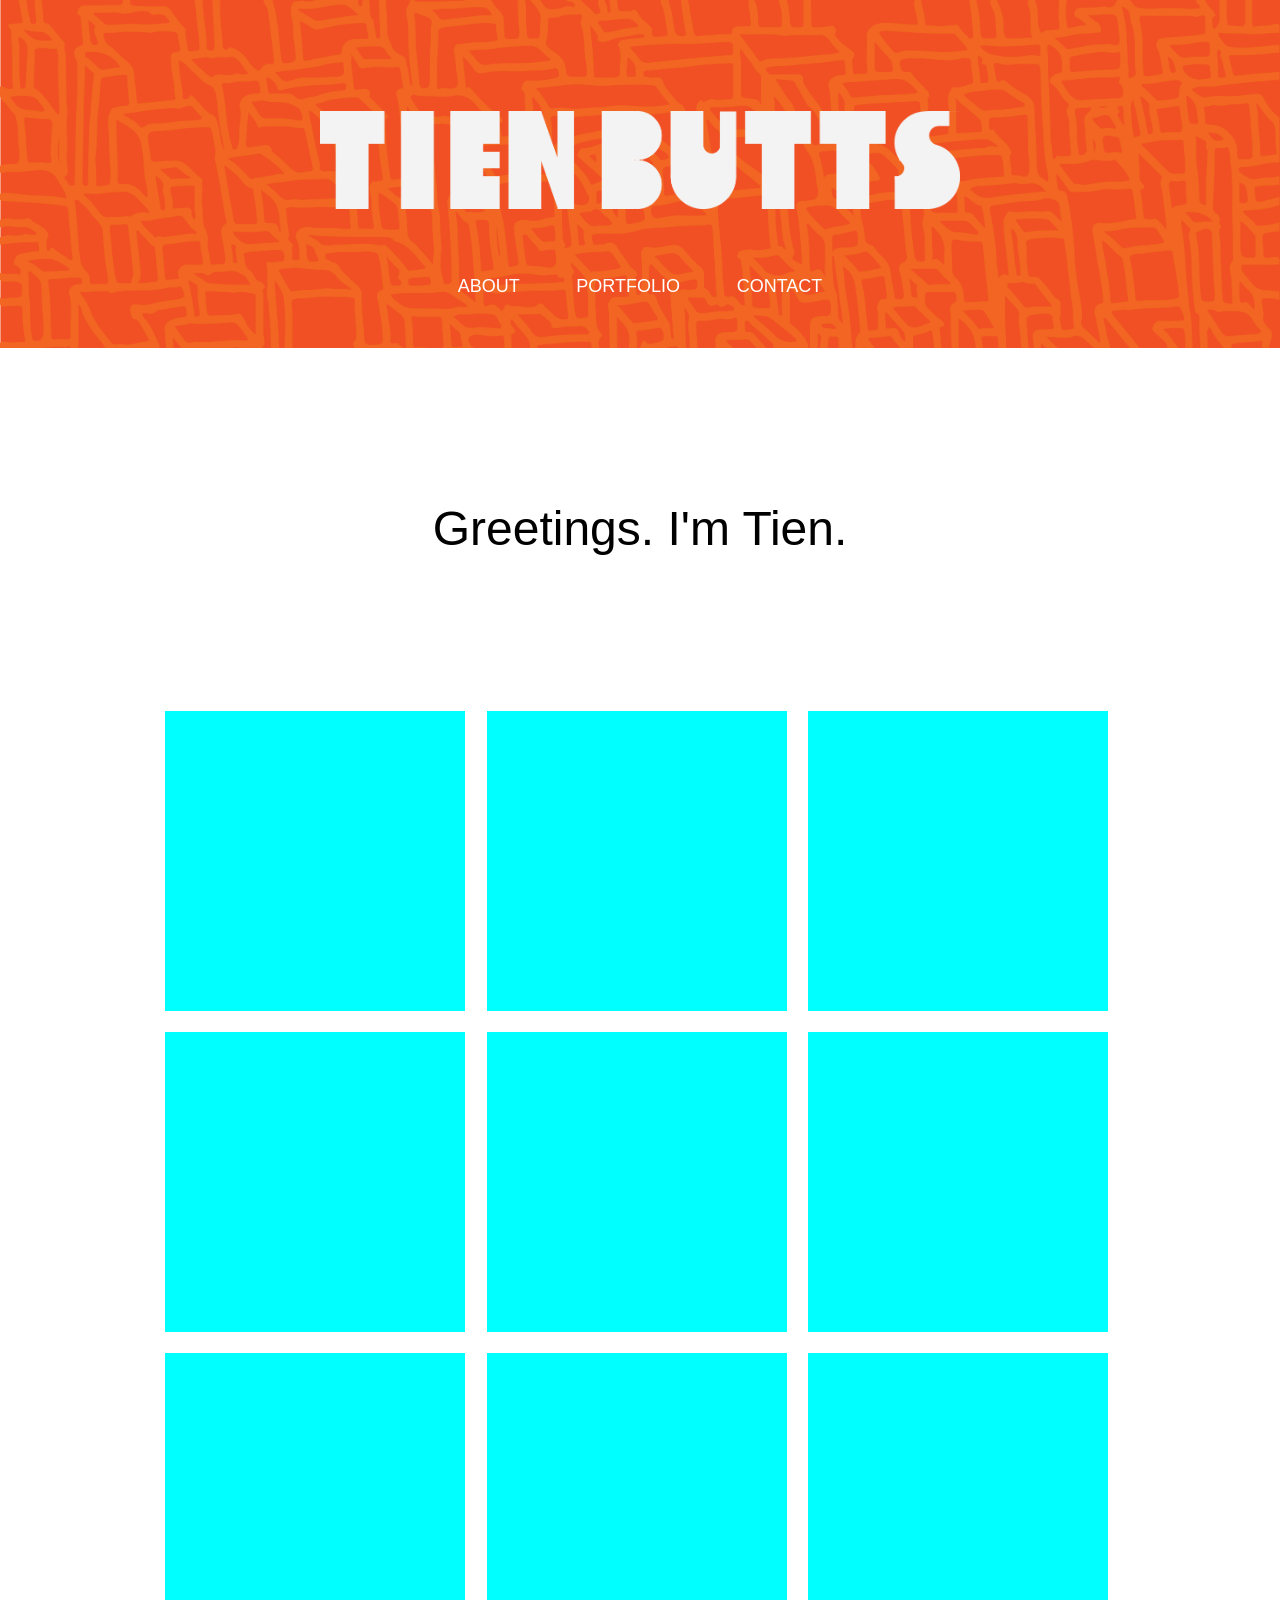
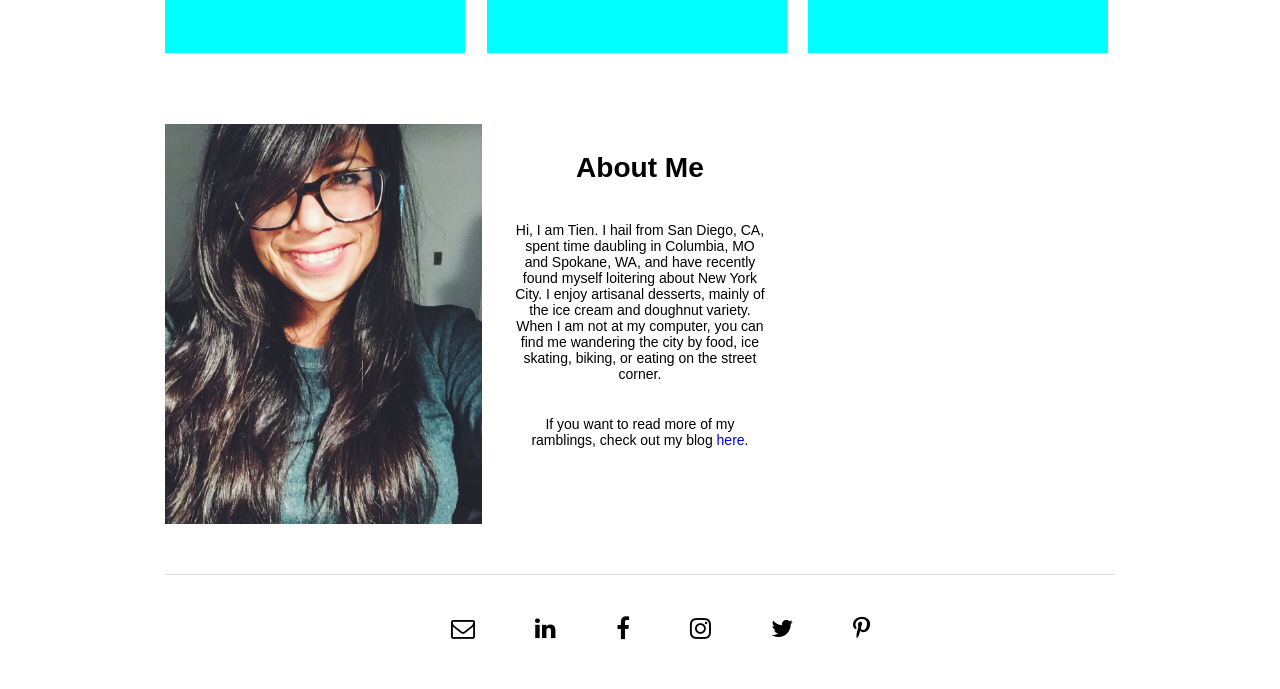
==== commit 86be6f24: "Header Pattern Edits" ====
--- a/index.html
+++ b/index.html
@@ -22,12 +22,12 @@
 			<li><a href="/portfolio/">Portfolio</a></li>
 			<li><a href="/contact/">Contact</a></li>
 		<ul>
+	</nav>
 		<div class="home">
 			<div class ="greeting">
 			Greetings. I'm Tien.
 			</div>
 		</div>
-	</nav>
 	<div class="portfolio">
 		<div class="img2"></div>
 		<div class="img1"></div>
--- a/main.css
+++ b/main.css
@@ -16,18 +16,26 @@
 /* Navigation Bar */
 nav {
 	padding:50px 0;
-	background-image: url("./assets/Tien_header.png");
+	background-image: url("./assets/header_orange.png");
 	background-repeat: no-repeat;
 	background-size: cover;
-	color:whiteTIen;
+	color:white;
 	width:100%;
 	text-align:center;
 }
 
+nav:hover {
+	background-image: url("./assets/header_blue.png");
+	background-repeat:no-repeat;
+	background-size: cover;
+}
+
 div.logo {
-	padding:40px 0 90px 0;
-	background-image: url("./assets/Tien_logo.png");
-	background-size: 100%;
+	padding:40px 0 180px 0;
+	background-image: url("./assets/Tien_logo_white.png");
+	background-size: 50%;
+	background-repeat: no-repeat;
+    background-position: center;
 }
 
 nav.top ul {
